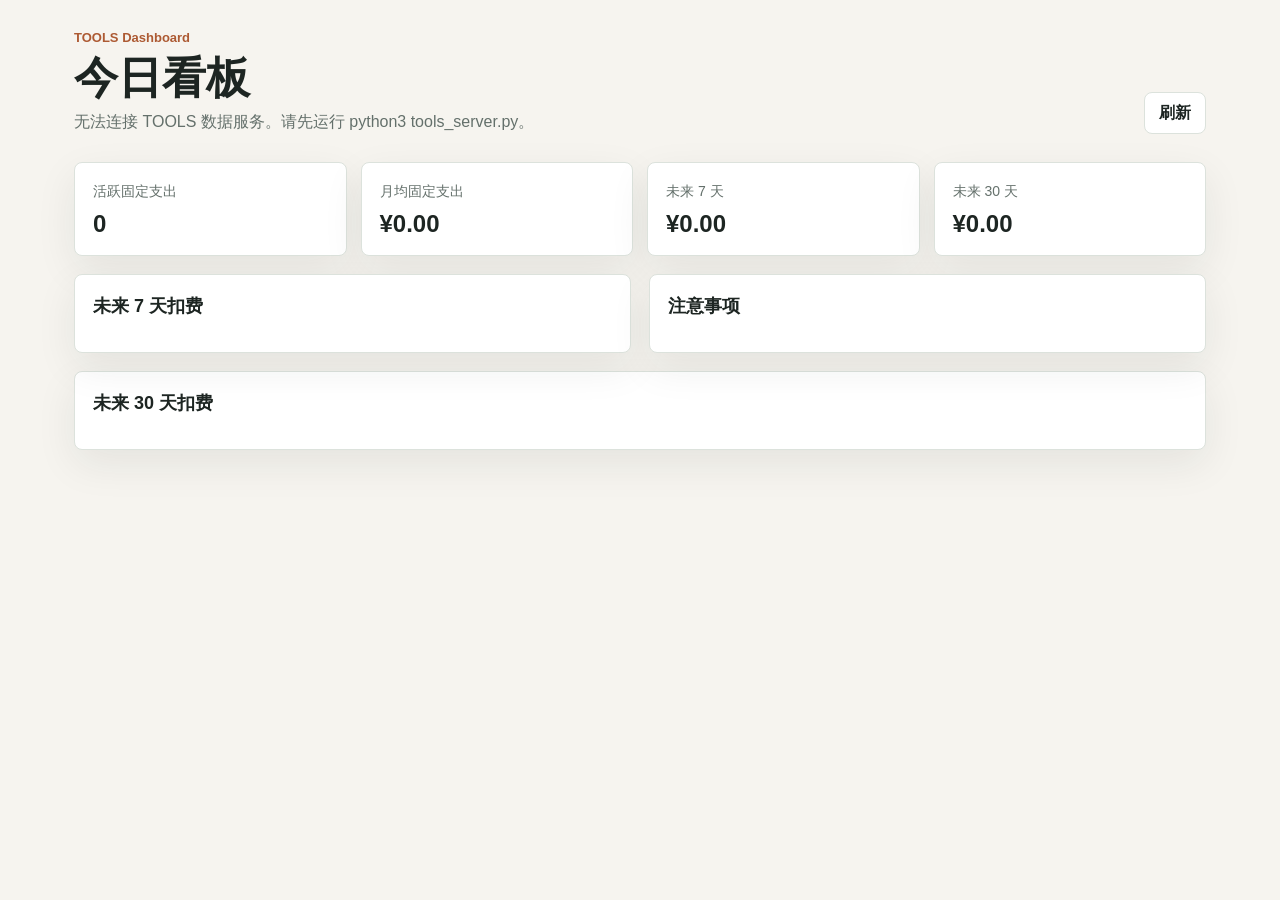
==== dashboard/index.html @ a078a43b "Add TOOLS agent workflow and dashboard" ====
<!doctype html>
<html lang="zh-CN">
  <head>
    <meta charset="utf-8">
    <meta name="viewport" content="width=device-width, initial-scale=1">
    <title>TOOLS 总看板</title>
    <link rel="stylesheet" href="styles.css">
  </head>
  <body>
    <header class="page-header">
      <div>
        <p class="eyebrow">TOOLS Dashboard</p>
        <h1>今日看板</h1>
        <p id="generatedAt">正在读取工具数据...</p>
      </div>
      <button id="refreshButton" type="button">刷新</button>
    </header>

    <main class="shell">
      <section class="summary-grid">
        <article>
          <span>活跃固定支出</span>
          <strong id="activeCount">0</strong>
        </article>
        <article>
          <span>月均固定支出</span>
          <strong id="monthlyTotal">¥0.00</strong>
        </article>
        <article>
          <span>未来 7 天</span>
          <strong id="next7Total">¥0.00</strong>
        </article>
        <article>
          <span>未来 30 天</span>
          <strong id="next30Total">¥0.00</strong>
        </article>
      </section>

      <section class="grid">
        <article class="panel">
          <h2>未来 7 天扣费</h2>
          <div id="upcoming7" class="list"></div>
        </article>
        <article class="panel">
          <h2>注意事项</h2>
          <div id="notices" class="list"></div>
        </article>
      </section>

      <section class="panel">
        <h2>未来 30 天扣费</h2>
        <div id="upcoming30" class="list compact"></div>
      </section>
    </main>

    <script src="app.js"></script>
  </body>
</html>
---- dashboard/styles.css ----
:root {
  --bg: #f6f4ef;
  --surface: #ffffff;
  --surface-muted: #f2f5f1;
  --text: #1d2522;
  --muted: #64706b;
  --border: #dce2dc;
  --primary: #176b5b;
  --accent: #ad5a33;
  --danger: #a33b35;
  --shadow: 0 14px 40px rgba(29, 37, 34, 0.08);
}

* {
  box-sizing: border-box;
}

body {
  margin: 0;
  background: var(--bg);
  color: var(--text);
  font-family: -apple-system, BlinkMacSystemFont, "Segoe UI", sans-serif;
  line-height: 1.5;
}

.page-header,
.shell {
  max-width: 1180px;
  margin: 0 auto;
  padding: 28px 24px 0;
}

.page-header {
  display: flex;
  justify-content: space-between;
  gap: 18px;
  align-items: flex-end;
}

.eyebrow {
  margin: 0 0 6px;
  color: var(--accent);
  font-size: 13px;
  font-weight: 800;
}

h1,
h2,
p {
  margin-top: 0;
}

h1 {
  margin-bottom: 8px;
  font-size: clamp(30px, 4vw, 44px);
  line-height: 1.1;
}

h2 {
  margin-bottom: 14px;
  font-size: 18px;
}

#generatedAt {
  margin-bottom: 0;
  color: var(--muted);
}

button {
  min-height: 40px;
  border: 1px solid var(--border);
  border-radius: 8px;
  padding: 8px 14px;
  background: var(--surface);
  color: var(--text);
  cursor: pointer;
  font: inherit;
  font-weight: 800;
}

.shell {
  padding-bottom: 40px;
}

.summary-grid {
  display: grid;
  grid-template-columns: repeat(4, minmax(0, 1fr));
  gap: 14px;
  margin-bottom: 18px;
}

.summary-grid article,
.panel {
  border: 1px solid var(--border);
  border-radius: 8px;
  background: var(--surface);
  box-shadow: var(--shadow);
}

.summary-grid article {
  padding: 18px;
}

.summary-grid span {
  display: block;
  color: var(--muted);
  font-size: 14px;
}

.summary-grid strong {
  display: block;
  margin-top: 8px;
  font-size: 24px;
  line-height: 1.15;
  overflow-wrap: anywhere;
}

.grid {
  display: grid;
  grid-template-columns: minmax(0, 1fr) minmax(0, 1fr);
  gap: 18px;
  margin-bottom: 18px;
}

.panel {
  padding: 18px;
}

.list {
  display: grid;
  gap: 10px;
}

.item {
  display: grid;
  grid-template-columns: minmax(0, 1fr) auto;
  gap: 12px;
  align-items: center;
  border: 1px solid var(--border);
  border-radius: 8px;
  padding: 12px;
  background: var(--surface-muted);
}

.item.soon {
  border-color: #d7915f;
  background: #fff7ed;
}

.item.warning {
  border-color: #e5b8b4;
  background: #fff7f5;
}

.item strong,
.item span {
  display: block;
}

.item span {
  color: var(--muted);
  font-size: 13px;
}

.amount {
  text-align: right;
  font-weight: 900;
}

.empty {
  margin: 0;
  color: var(--muted);
}

@media (max-width: 860px) {
  .page-header,
  .grid {
    display: grid;
  }

  .summary-grid {
    grid-template-columns: repeat(2, minmax(0, 1fr));
  }
}

@media (max-width: 560px) {
  .page-header,
  .shell {
    padding-left: 14px;
    padding-right: 14px;
  }

  .summary-grid {
    grid-template-columns: 1fr;
  }
}
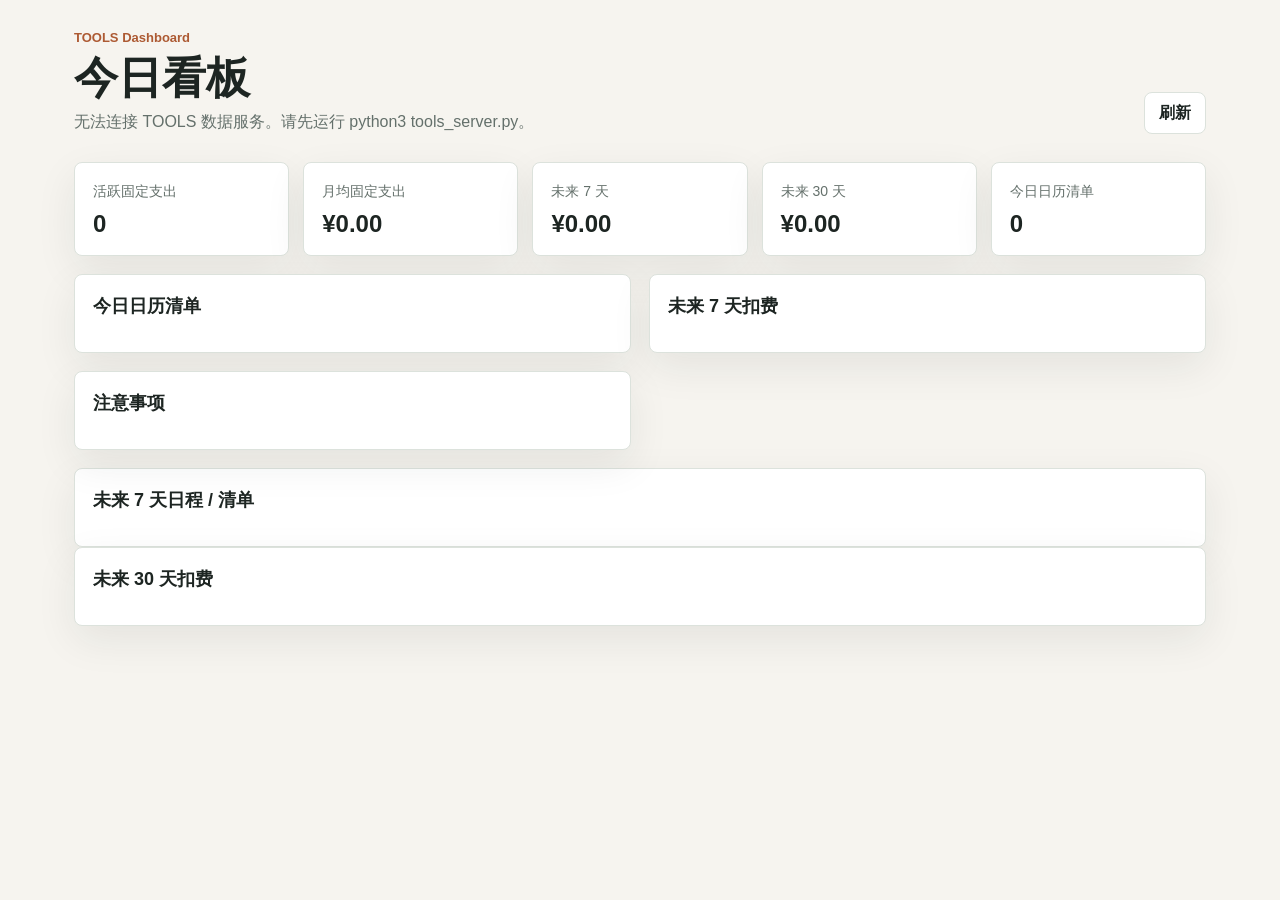
==== commit 8772312c: "Add CalendarTask data to dashboard" ====
--- a/dashboard/index.html
+++ b/dashboard/index.html
@@ -34,9 +34,17 @@
           <span>未来 30 天</span>
           <strong id="next30Total">¥0.00</strong>
         </article>
+        <article>
+          <span>今日日历清单</span>
+          <strong id="todayCalendarCount">0</strong>
+        </article>
       </section>
 
       <section class="grid">
+        <article class="panel">
+          <h2>今日日历清单</h2>
+          <div id="todayCalendarItems" class="list"></div>
+        </article>
         <article class="panel">
           <h2>未来 7 天扣费</h2>
           <div id="upcoming7" class="list"></div>
@@ -48,6 +56,11 @@
       </section>
 
       <section class="panel">
+        <h2>未来 7 天日程 / 清单</h2>
+        <div id="calendarNext7" class="list compact"></div>
+      </section>
+
+      <section class="panel">
         <h2>未来 30 天扣费</h2>
         <div id="upcoming30" class="list compact"></div>
       </section>
@@ -56,4 +69,3 @@
     <script src="app.js"></script>
   </body>
 </html>
-
--- a/dashboard/styles.css
+++ b/dashboard/styles.css
@@ -84,7 +84,7 @@
 
 .summary-grid {
   display: grid;
-  grid-template-columns: repeat(4, minmax(0, 1fr));
+  grid-template-columns: repeat(5, minmax(0, 1fr));
   gap: 14px;
   margin-bottom: 18px;
 }
@@ -152,6 +152,16 @@
   background: #fff7f5;
 }
 
+.item.calendar {
+  border-color: #c9d8e4;
+  background: #f2f7fb;
+}
+
+.item.today {
+  border-color: #9ac9ba;
+  background: #edf8f3;
+}
+
 .item strong,
 .item span {
   display: block;
@@ -194,4 +204,3 @@
     grid-template-columns: 1fr;
   }
 }
-
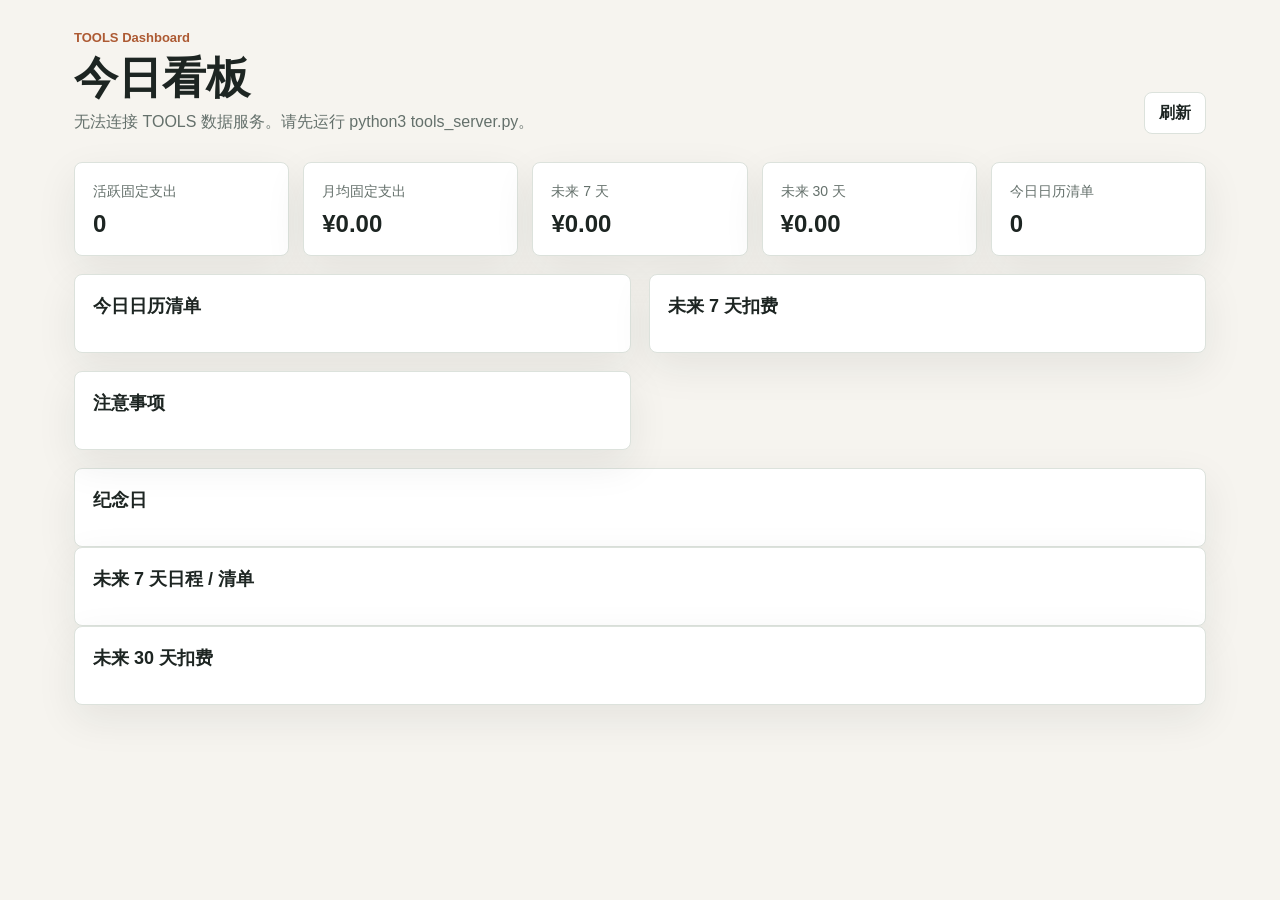
==== commit 37998a04: "Add CalendarTask write API and anniversaries" ====
--- a/dashboard/index.html
+++ b/dashboard/index.html
@@ -56,6 +56,11 @@
       </section>
 
       <section class="panel">
+        <h2>纪念日</h2>
+        <div id="anniversaries" class="list compact"></div>
+      </section>
+
+      <section class="panel">
         <h2>未来 7 天日程 / 清单</h2>
         <div id="calendarNext7" class="list compact"></div>
       </section>
--- a/dashboard/styles.css
+++ b/dashboard/styles.css
@@ -162,6 +162,11 @@
   background: #edf8f3;
 }
 
+.item.anniversary {
+  border-color: #d7c4e7;
+  background: #f7f2fb;
+}
+
 .item strong,
 .item span {
   display: block;
